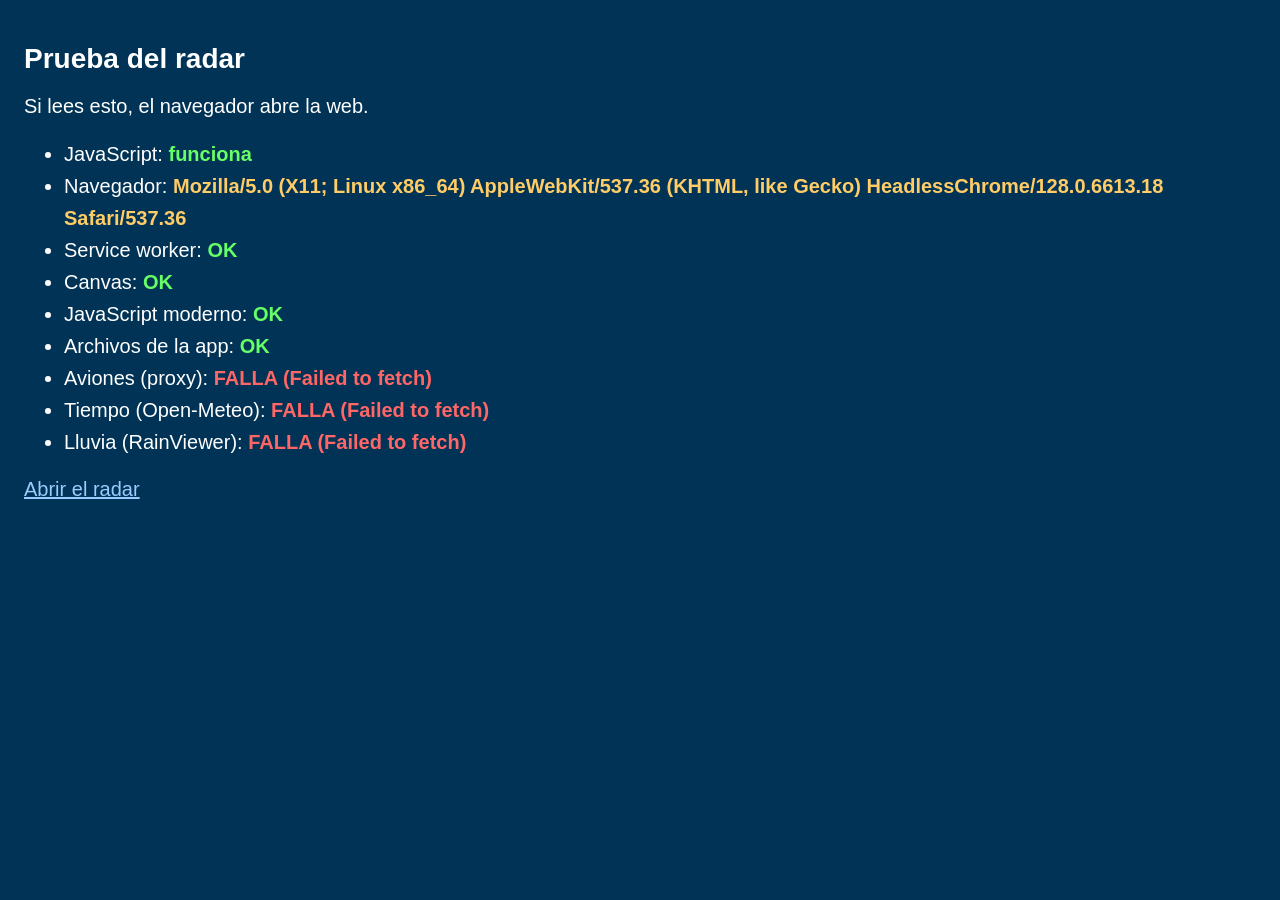
==== prueba.html @ b3b5cf27 "Página de prueba y errores de arranque en pantalla Co-Authored-By: Claude Opus 5.5 <noreply@anthropi" ====
<!doctype html>
<html lang="es" style="background:#003355;color:#fff">
<head>
<meta charset="utf-8">
<meta name="viewport" content="width=device-width, initial-scale=1">
<title>Prueba del radar</title>
</head>
<body style="font:20px sans-serif;padding:16px;background:#003355;color:#fff">
<h1 style="font-size:28px">Prueba del radar</h1>
<p>Si lees esto, el navegador abre la web.</p>
<ul id="r" style="line-height:1.6"><li>JavaScript: <b id="js" style="color:#f66">NO funciona</b></li></ul>
<p><a href="./" style="color:#9cf">Abrir el radar</a></p>
<script>
(function () {
  var r = document.getElementById('r');
  document.getElementById('js').textContent = 'funciona';
  document.getElementById('js').style.color = '#6f6';
  function linea(txt, ok) {
    var li = document.createElement('li');
    li.innerHTML = txt + ': <b style="color:' + (ok === true ? '#6f6' : ok === false ? '#f66' : '#fc6') + '">' + (ok === true ? 'OK' : ok === false ? 'FALLA' : ok) + '</b>';
    r.appendChild(li); return li;
  }
  linea('Navegador', navigator.userAgent);
  linea('Service worker', 'serviceWorker' in navigator);
  linea('Canvas', !!document.createElement('canvas').getContext);
  try { new Function('const a = {...{b:1}}; let c = a?.b ?? 2; return () => c')(); linea('JavaScript moderno', true); }
  catch (e) { linea('JavaScript moderno', false); }
  function probar(nombre, url) {
    var li = linea(nombre, 'probando…');
    fetch(url, { cache: 'no-store' }).then(function (x) {
      li.lastChild.textContent = x.ok ? 'OK' : 'HTTP ' + x.status;
      li.lastChild.style.color = x.ok ? '#6f6' : '#f66';
    }).catch(function (e) { li.lastChild.textContent = 'FALLA (' + e.message + ')'; li.lastChild.style.color = '#f66'; });
  }
  probar('Archivos de la app', 'app.js');
  probar('Aviones (proxy)', 'https://radar-proxy.alvarods92.workers.dev/adsblol/v2/point/40.28/-3.79/5');
  probar('Tiempo (Open-Meteo)', 'https://api.open-meteo.com/v1/forecast?latitude=40.28&longitude=-3.79&current=temperature_2m');
  probar('Lluvia (RainViewer)', 'https://api.rainviewer.com/public/weather-maps.json');
  window.onerror = function (m) { linea('Error', m); };
})();
</script>
</body>
</html>
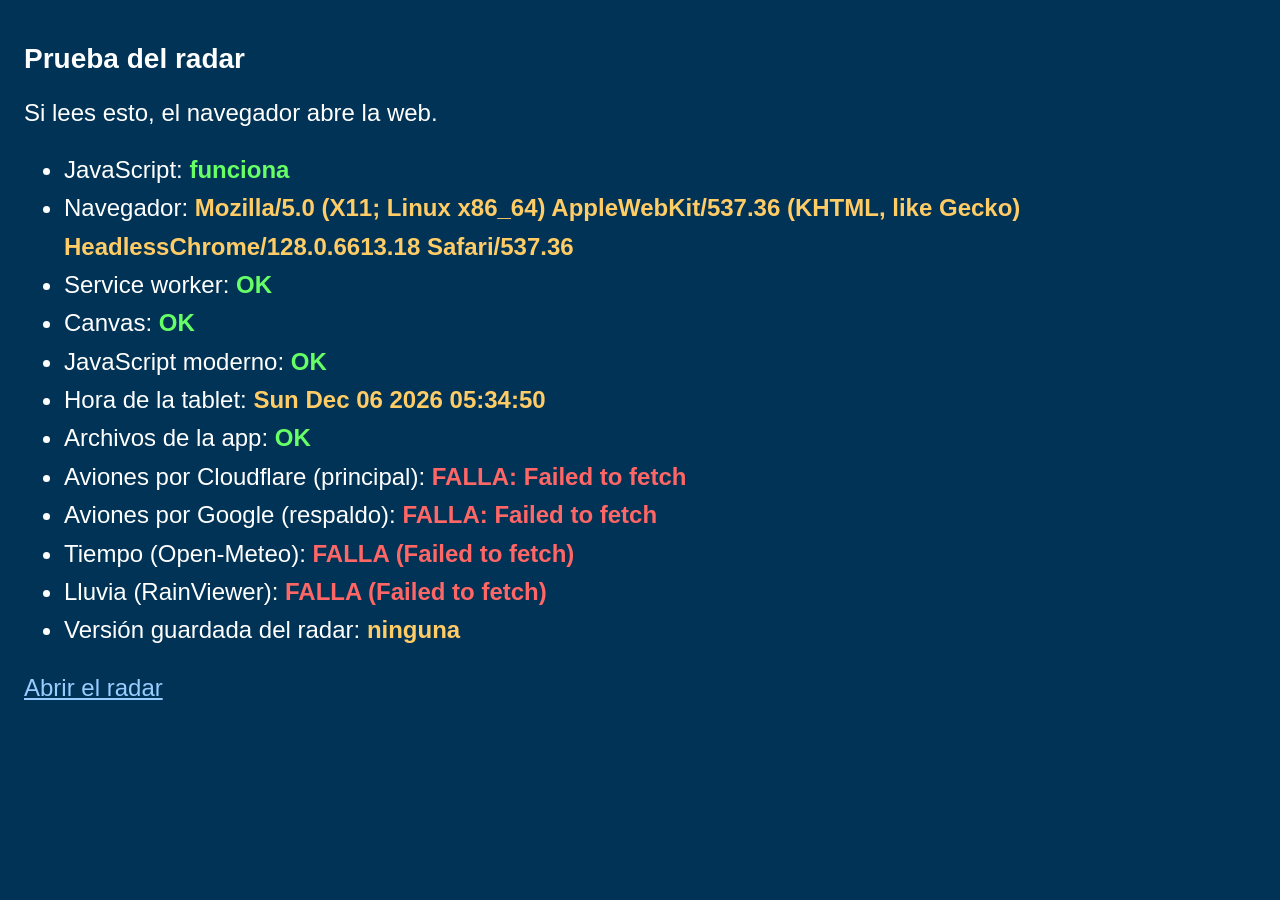
==== commit 7f945fe1: "Página de prueba: ambos proxies, versión guardada y hora Co-Authored-By: Claude Opus 5.5 <noreply@an" ====
--- a/prueba.html
+++ b/prueba.html
@@ -5,7 +5,7 @@
 <meta name="viewport" content="width=device-width, initial-scale=1">
 <title>Prueba del radar</title>
 </head>
-<body style="font:20px sans-serif;padding:16px;background:#003355;color:#fff">
+<body style="font:24px sans-serif;padding:16px;background:#003355;color:#fff">
 <h1 style="font-size:28px">Prueba del radar</h1>
 <p>Si lees esto, el navegador abre la web.</p>
 <ul id="r" style="line-height:1.6"><li>JavaScript: <b id="js" style="color:#f66">NO funciona</b></li></ul>
@@ -32,8 +32,29 @@
       li.lastChild.style.color = x.ok ? '#6f6' : '#f66';
     }).catch(function (e) { li.lastChild.textContent = 'FALLA (' + e.message + ')'; li.lastChild.style.color = '#f66'; });
   }
+  linea('Hora de la tablet', new Date().toString().slice(0, 24));
+  if (window.caches) caches.keys().then(function (k) {
+    var v = k.filter(function (x) { return x.indexOf('radar-app-') === 0; }).join(', ');
+    linea('Versión guardada del radar', v ? v.replace('radar-app-', '') : 'ninguna');
+  });
   probar('Archivos de la app', 'app.js');
-  probar('Aviones (proxy)', 'https://radar-proxy.alvarods92.workers.dev/adsblol/v2/point/40.28/-3.79/5');
+  probarAviones('Aviones por Cloudflare (principal)', 'https://radar-proxy.alvarods92.workers.dev/adsblol/v2/point/40.28/-3.79/20');
+  probarAviones('Aviones por Google (respaldo)', 'https://script.google.com/macros/s/AKfycbwvavCkYnnLtBnF6EO4_XJ6KM2Sy8OtFQZaP3CZV0fAqmlWigC-cNVDENm7sw4GDE_8/exec?p=/adsblol/v2/point/40.28/-3.79/20');
+  function probarAviones(nombre, url) {
+    var li = linea(nombre, 'probando…'), t0 = Date.now();
+    var ctrl = window.AbortController ? new AbortController() : null;
+    var tmp = setTimeout(function () { if (ctrl) ctrl.abort(); }, 25000);
+    fetch(url, { cache: 'no-store', signal: ctrl ? ctrl.signal : undefined }).then(function (x) { return x.json(); }).then(function (d) {
+      clearTimeout(tmp);
+      var n = d && d.ac ? d.ac.length : -1, s = ((Date.now() - t0) / 1000).toFixed(1) + ' s';
+      li.lastChild.textContent = n >= 0 ? 'OK, ' + n + ' aviones (' + s + ')' : 'FALLA: ' + (d && d.error || 'sin datos') + ' (' + s + ')';
+      li.lastChild.style.color = n >= 0 ? '#6f6' : '#f66';
+    }).catch(function (e) {
+      clearTimeout(tmp);
+      li.lastChild.textContent = 'FALLA: ' + (e.name === 'AbortError' ? 'no contesta' : e.message);
+      li.lastChild.style.color = '#f66';
+    });
+  }
   probar('Tiempo (Open-Meteo)', 'https://api.open-meteo.com/v1/forecast?latitude=40.28&longitude=-3.79&current=temperature_2m');
   probar('Lluvia (RainViewer)', 'https://api.rainviewer.com/public/weather-maps.json');
   window.onerror = function (m) { linea('Error', m); };
